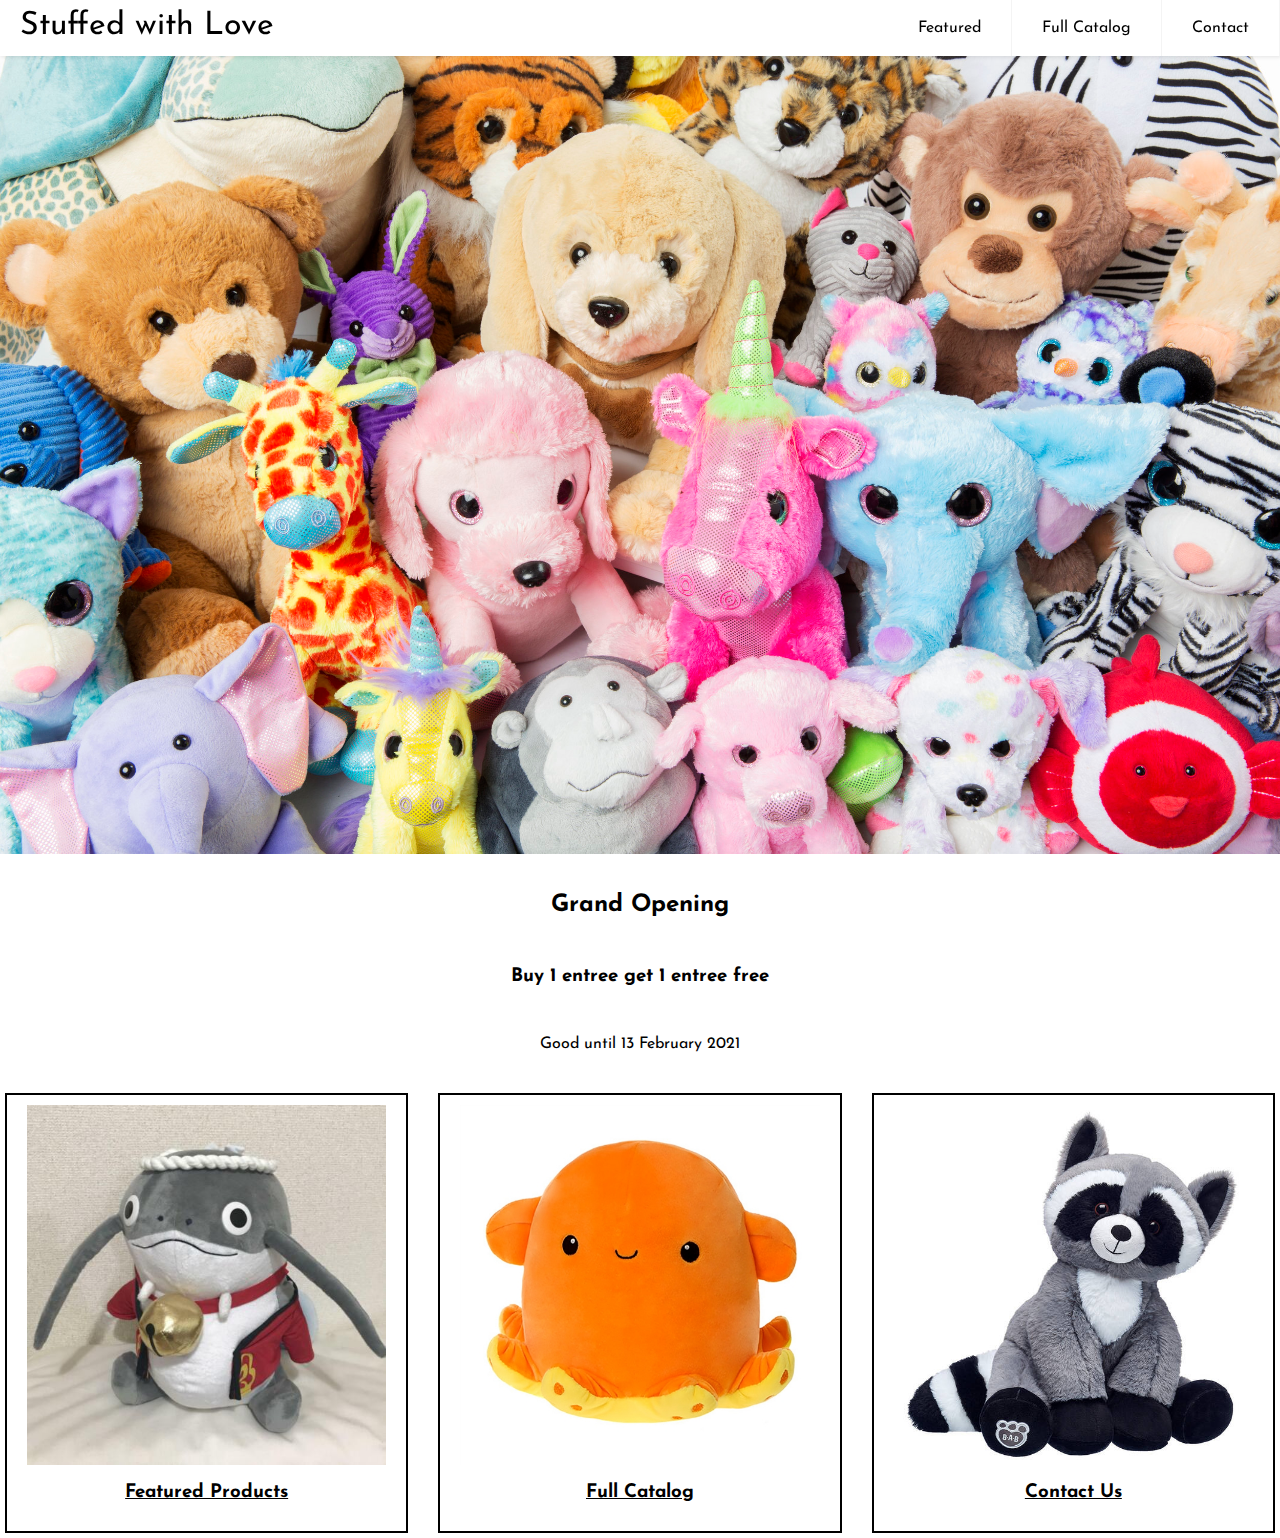
==== featured.html @ 7942d0bd "Add 4 HTML pages. Stylize and Complete index.html." ====
<!DOCTYPE html>
<html lang='en'>

    <head>
        <meta charset='UTF-8' />
        <meta name='viewport' content='width=device-width, initial-scale=1.0, maximum-scale=1.0' />
        <title>Creative Project</title>
        <link rel='stylesheet' href='styles.css' />
        <link rel="preconnect" href="https://fonts.gstatic.com">
        <link href="https://fonts.googleapis.com/css2?family=Josefin+Sans&display=swap" rel="stylesheet">
    </head>
    
    <body>
        <header class="header">
            <a href="" class="logo">Stuffed with Love</a>
            <input class="menu-btn" type="checkbox" id="menu-btn" />
            <label class="menu-icon" for="menu-btn"><span class="navicon"></span></label>
            <ul class="menu">
                <li><a href="featured.html">Featured</a></li>
                <li><a href="full.html">Full Catalog</a></li>
                <li><a href="contact.html">Contact</a></li>
            </ul>
        </header>
        
        <div class="photo">
            <img src="images/banner.jpeg">
        </div>
        
        <div class="special">
            <h2>Grand Opening</h2>
            <h3>Buy 1 entree get 1 entree free</h3>
            <p>Good until 13 February 2021</p>
        </div>
        
        <div class="dishes">
            <a class="main_link" href="featured.html">
                <div class="dish">
                    <img src="images/s2.jpeg">
                    <h3>Featured Products</h3>
                </div>
            </a>
            <a class="main_link" href="full.html">
                <div class="dish">
                    <img src="images/octo.jpeg">
                    <h3>Full Catalog</h3>
                </div>
            </a>
            <a class="main_link" href="contact.html">
                <div class="dish">
                    <img src="images/racoon.jpeg">
                    <h3>Contact Us</h3>
                </div>
            </a>
        </div>
        
        
    </body>

</html>
---- styles.css ----
body {
    margin: 0;
    padding: 0;
    box-sizing: border-box;
    font-family: 'Josefin Sans', sans-serif;
}

a {
  color: #000;
}

/* header */

.header {
  background-color: #fff;
  box-shadow: 1px 1px 4px 0 rgba(0,0,0,.1);
  position: fixed;
  width: 100%;
  z-index: 3;
}

.header ul {
  margin: 0;
  padding: 0;
  list-style: none;
  overflow: hidden;
  background-color: #fff;
}

.header li a {
  display: block;
  padding: 20px 20px;
  border-right: 1px solid #f4f4f4;
  text-decoration: none;
}

.header li a:hover,
.header .menu-btn:hover {
  background-color: #f4f4f4;
}

.header .logo {
  display: block;
  float: left;
  font-size: 2em;
  padding: 10px 20px;
  text-decoration: none;
}

/* menu */

.header .menu {
  clear: both;
  max-height: 0;
  transition: max-height .2s ease-out;
}

/* menu icon */

.header .menu-icon {
  cursor: pointer;
  display: inline-block;
  float: right;
  padding: 28px 20px;
  position: relative;
  user-select: none;
}

.header .menu-icon .navicon {
  background: #333;
  display: block;
  height: 2px;
  position: relative;
  transition: background .2s ease-out;
  width: 18px;
}

.header .menu-icon .navicon:before,
.header .menu-icon .navicon:after {
  background: #333;
  content: '';
  display: block;
  height: 100%;
  position: absolute;
  transition: all .2s ease-out;
  width: 100%;
}

.header .menu-icon .navicon:before {
  top: 5px;
}

.header .menu-icon .navicon:after {
  top: -5px;
}

/* menu btn */

.header .menu-btn {
  display: none;
}

.header .menu-btn:checked ~ .menu {
  max-height: 240px;
}

.header .menu-btn:checked ~ .menu-icon .navicon {
  background: transparent;
}

.header .menu-btn:checked ~ .menu-icon .navicon:before {
  transform: rotate(-45deg);
}

.header .menu-btn:checked ~ .menu-icon .navicon:after {
  transform: rotate(45deg);
}

.header .menu-btn:checked ~ .menu-icon:not(.steps) .navicon:before,
.header .menu-btn:checked ~ .menu-icon:not(.steps) .navicon:after {
  top: 0;
}

.dishes img {
  height: 80%;
  width: 100%;
}

.main_link {
  display: block;
}

.main_link:hover {
  background-color: lightgrey;
}

.dish {
  padding: 10px 20px;
  margin: 5px;
  border: solid 2px black;
}

.dish h3 {
  text-align: center;
}

img {
    width: 100%;
    display: block;
}

.overlay {
  position:absolute;
  top: 400px;
  left: 150px;
  color: white;
  font-size: 72px;
  font-family: cursive;
}

.shop {
  position:absolute;
  top: 600px;
  left: 270px;
  background-color: white;
  padding: 15px 32px;
  font-family: cursive;
  border-radius: 15px;
  font-size: 24px;
  
}


.special {
  text-align: center;
  background-color: white;
  color: #000;
  padding: 20px;
  margin: 0px;
}

.special h3 {
  margin: 50px 0px;
}

.contact {
    text-align: center;
}




/* 48em = 768px */

@media (min-width: 48em) {
    .header li {
      float: left;
    }
    .header li a {
      padding: 20px 30px;
    }
    .header .menu {
      clear: none;
      float: right;
      max-height: none;
    }
    .header .menu-icon {
      display: none;
    }
    .photo img {
  
      object-fit: cover;
    }
    .dishes {
      display: grid;
      grid-template-columns: repeat(3, 1fr);
      grid-gap: 20px;
        
    }
  
  .dishes img {
      height: 100%;
      width: 100%;
      object-fit: cover;
    }
    .contact {
      margin-bottom: 20px;
        
    }
  
  .contact img {
      max-width: 500px;
      margin: auto;
  }
}
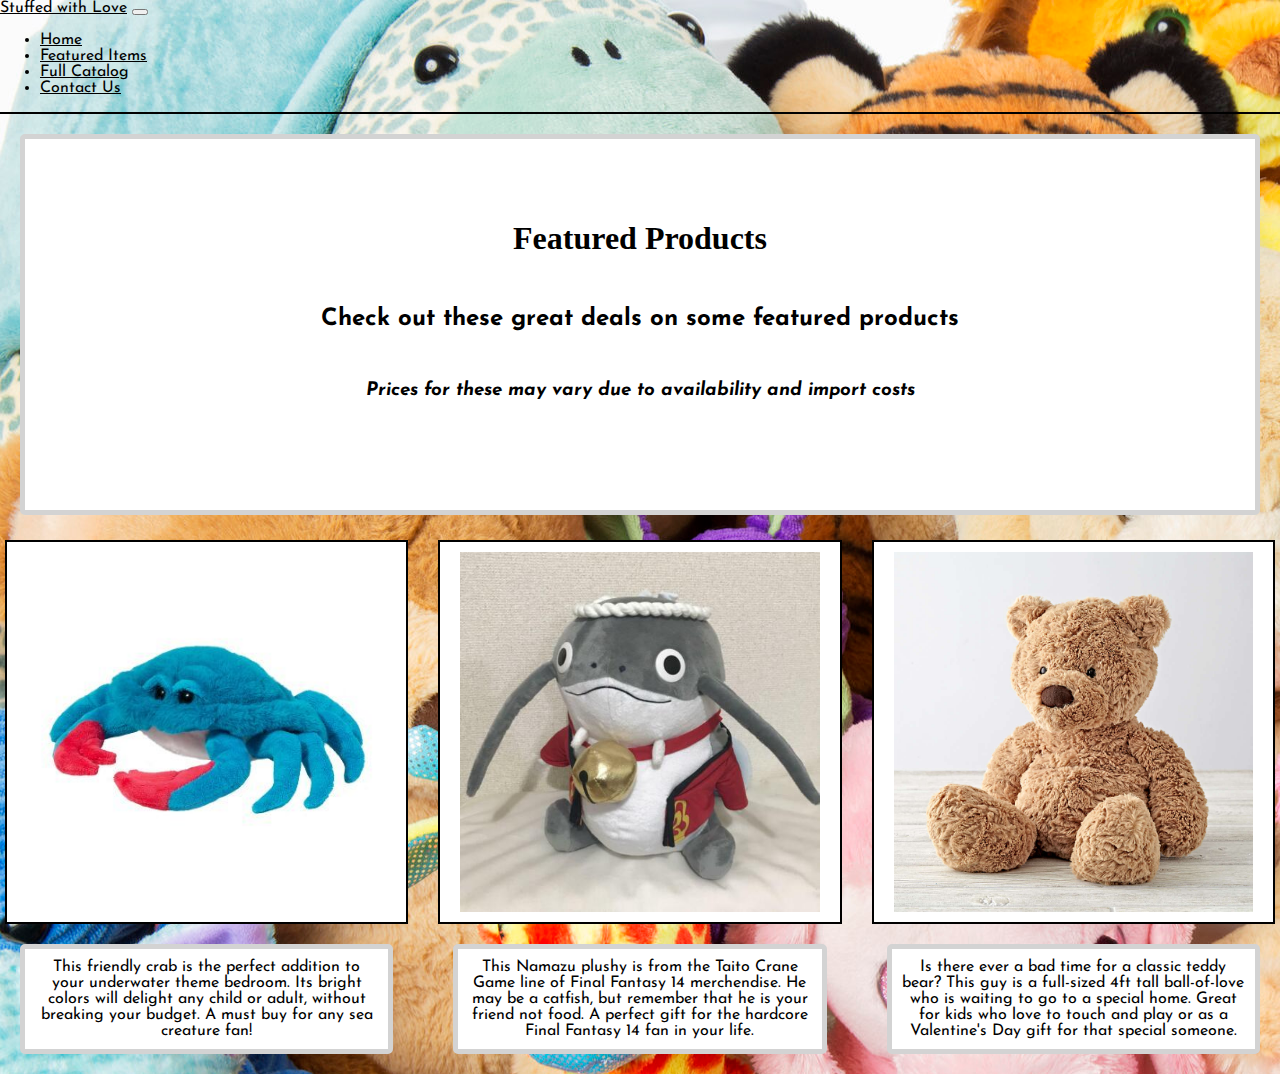
==== commit b5df94c0: "Finish Creative Project 1, add new images." ====
--- a/featured.html
+++ b/featured.html
@@ -4,56 +4,95 @@
     <head>
         <meta charset='UTF-8' />
         <meta name='viewport' content='width=device-width, initial-scale=1.0, maximum-scale=1.0' />
-        <title>Creative Project</title>
+        <title>Browse Featured Items</title>
+        <link href="https://cdn.jsdelivr.net/npm/bootstrap@5.0.0-beta1/dist/css/bootstrap.min.css" rel="stylesheet" integrity="sha384-giJF6kkoqNQ00vy+HMDP7azOuL0xtbfIcaT9wjKHr8RbDVddVHyTfAAsrekwKmP1" crossorigin="anonymous">
         <link rel='stylesheet' href='styles.css' />
         <link rel="preconnect" href="https://fonts.gstatic.com">
         <link href="https://fonts.googleapis.com/css2?family=Josefin+Sans&display=swap" rel="stylesheet">
     </head>
     
     <body>
-        <header class="header">
-            <a href="" class="logo">Stuffed with Love</a>
-            <input class="menu-btn" type="checkbox" id="menu-btn" />
-            <label class="menu-icon" for="menu-btn"><span class="navicon"></span></label>
-            <ul class="menu">
-                <li><a href="featured.html">Featured</a></li>
-                <li><a href="full.html">Full Catalog</a></li>
-                <li><a href="contact.html">Contact</a></li>
-            </ul>
+        <div class='wrap'>
+         <header class="header">
+            <nav class="navbar navbar-expand-lg navbar-light bg-light">
+                <div class="container-fluid">
+                  <a class="navbar-brand" href="#">Stuffed with Love</a>
+                  <button class="navbar-toggler" type="button" data-bs-toggle="collapse" data-bs-target="#navbarSupportedContent" aria-controls="navbarSupportedContent" aria-expanded="false" aria-label="Toggle navigation">
+                    <span class="navbar-toggler-icon"></span>
+                  </button>
+                  <div class="collapse navbar-collapse" id="navbarSupportedContent">
+                    <ul class="navbar-nav me-auto mb-2 mb-lg-0">
+                      <li class="nav-item">
+                        <a class="nav-link" href="index.html">Home</a>
+                      </li>
+                      <li class="nav-item">
+                        <a class="nav-link active" href="featured.html">Featured Items</a>
+                      </li>
+                      <li class="nav-item">
+                        <a class="nav-link" href="full.html">Full Catalog</a>
+                      </li>
+                      <li class="nav-item">
+                        <a class="nav-link" href="contact.html">Contact Us</a>
+                      </li>
+                  </div>
+                </div>
+              </nav>
         </header>
+    
         
-        <div class="photo">
-            <img src="images/banner.jpeg">
-        </div>
-        
-        <div class="special">
-            <h2>Grand Opening</h2>
-            <h3>Buy 1 entree get 1 entree free</h3>
-            <p>Good until 13 February 2021</p>
+        <div class="contact">
+            <h1>Featured Products</h1>
+            <h2>Check out these great deals on some featured products</h2>
+            <h3><em>Prices for these may vary due to availability and import costs</em></h3>
         </div>
         
         <div class="dishes">
-            <a class="main_link" href="featured.html">
+            
+            <div class='feature'>
+                <a class="main_link" href="featured.html">
+                    <div class="dish">
+                        <img src="images/crab.jpg">
+                    </div>
+                </a>
+                 <p class='flavor'>
+                    This friendly crab is the perfect addition to your underwater theme bedroom.
+                    Its bright colors will delight any child or adult, without breaking your budget. 
+                    A must buy for any sea creature fan!
+                </p>
+            </div>
+            
+            
+            <div class='feature'>
+            <a class="main_link" href="full.html">
                 <div class="dish">
                     <img src="images/s2.jpeg">
-                    <h3>Featured Products</h3>
                 </div>
             </a>
-            <a class="main_link" href="full.html">
+            <p class='flavor'>
+                This Namazu plushy is from the Taito Crane Game line of Final Fantasy 14 merchendise. 
+                He may be a catfish, but remember that he is your friend not food. A perfect gift for the 
+                hardcore Final Fantasy 14 fan in your life.
+            </p>
+            </div>
+            
+            <div class='feature'>
+            <a class="main_link" href="contact.html">
                 <div class="dish">
-                    <img src="images/octo.jpeg">
-                    <h3>Full Catalog</h3>
+                    <img src="images/bear.jpeg">
                 </div>
             </a>
-            <a class="main_link" href="contact.html">
-                <div class="dish">
-                    <img src="images/racoon.jpeg">
-                    <h3>Contact Us</h3>
-                </div>
-            </a>
+            <p class='flavor'>
+                Is there ever a bad time for a classic teddy bear? This guy is a full-sized 
+                4ft tall ball-of-love who is waiting to go to a special home. Great for kids 
+                who love to touch and play or as a Valentine's Day gift for that special someone.
+            </p>
+            </div>
+            
+            
+        </div>
         </div>
         
-        
+        <script src="https://cdn.jsdelivr.net/npm/bootstrap@5.0.0-beta1/dist/js/bootstrap.bundle.min.js" integrity="sha384-ygbV9kiqUc6oa4msXn9868pTtWMgiQaeYH7/t7LECLbyPA2x65Kgf80OJFdroafW" crossorigin="anonymous"></script>
     </body>
 
 </html>--- a/styles.css
+++ b/styles.css
@@ -5,121 +5,18 @@
     font-family: 'Josefin Sans', sans-serif;
 }
 
+.header {
+  border-bottom: solid 2px black;
+}
+
+
+
+/* Home page Styles */
+
 a {
   color: #000;
 }
 
-/* header */
-
-.header {
-  background-color: #fff;
-  box-shadow: 1px 1px 4px 0 rgba(0,0,0,.1);
-  position: fixed;
-  width: 100%;
-  z-index: 3;
-}
-
-.header ul {
-  margin: 0;
-  padding: 0;
-  list-style: none;
-  overflow: hidden;
-  background-color: #fff;
-}
-
-.header li a {
-  display: block;
-  padding: 20px 20px;
-  border-right: 1px solid #f4f4f4;
-  text-decoration: none;
-}
-
-.header li a:hover,
-.header .menu-btn:hover {
-  background-color: #f4f4f4;
-}
-
-.header .logo {
-  display: block;
-  float: left;
-  font-size: 2em;
-  padding: 10px 20px;
-  text-decoration: none;
-}
-
-/* menu */
-
-.header .menu {
-  clear: both;
-  max-height: 0;
-  transition: max-height .2s ease-out;
-}
-
-/* menu icon */
-
-.header .menu-icon {
-  cursor: pointer;
-  display: inline-block;
-  float: right;
-  padding: 28px 20px;
-  position: relative;
-  user-select: none;
-}
-
-.header .menu-icon .navicon {
-  background: #333;
-  display: block;
-  height: 2px;
-  position: relative;
-  transition: background .2s ease-out;
-  width: 18px;
-}
-
-.header .menu-icon .navicon:before,
-.header .menu-icon .navicon:after {
-  background: #333;
-  content: '';
-  display: block;
-  height: 100%;
-  position: absolute;
-  transition: all .2s ease-out;
-  width: 100%;
-}
-
-.header .menu-icon .navicon:before {
-  top: 5px;
-}
-
-.header .menu-icon .navicon:after {
-  top: -5px;
-}
-
-/* menu btn */
-
-.header .menu-btn {
-  display: none;
-}
-
-.header .menu-btn:checked ~ .menu {
-  max-height: 240px;
-}
-
-.header .menu-btn:checked ~ .menu-icon .navicon {
-  background: transparent;
-}
-
-.header .menu-btn:checked ~ .menu-icon .navicon:before {
-  transform: rotate(-45deg);
-}
-
-.header .menu-btn:checked ~ .menu-icon .navicon:after {
-  transform: rotate(45deg);
-}
-
-.header .menu-btn:checked ~ .menu-icon:not(.steps) .navicon:before,
-.header .menu-btn:checked ~ .menu-icon:not(.steps) .navicon:after {
-  top: 0;
-}
 
 .dishes img {
   height: 80%;
@@ -138,6 +35,7 @@
   padding: 10px 20px;
   margin: 5px;
   border: solid 2px black;
+  background-color: white;
 }
 
 .dish h3 {
@@ -170,47 +68,143 @@
   
 }
 
+.store {
+  font-family: Lucida Handwriting;
+  font-size: 72px;
+}
+
 
 .special {
   text-align: center;
   background-color: white;
   color: #000;
   padding: 20px;
-  margin: 0px;
-}
-
-.special h3 {
+  margin: 50px 20px;
+  opacity: .9;
+}
+
+.special {
+  margin: 50px 20px;
+  font-family: Lucida Handwriting;
+  
+}
+
+h1 {
+    font-family: Lucida Handwriting;
+}
+
+h2, h3 {
   margin: 50px 0px;
-}
+  
+}
+
+
+
+
+/* Featured products page styles */
+
+
+.flavor {
+  padding: 10px;
+  display:block;
+  text-align: center;
+  background-color: white;
+  color: #000;
+  margin: 20px;
+  border: solid 5px lightgrey;
+  border-radius: 5px;
+}
+
+
+
+
+/* Full shop page styles */
+
+.bg-image {
+  /* The image used */
+  background-image: url(images/banner.jpeg);
+
+  /* Add the blur effect */
+  filter: blur(8px);
+  -webkit-filter: blur(8px);
+
+  /* Full height */
+  height: 100%;
+
+  /* Center and scale the image nicely */
+  background-position: center;
+  background-repeat: no-repeat;
+  background-size: cover;
+}
+
+
+
+
+
+/*Contact page styles */
 
 .contact {
-    text-align: center;
-}
-
-
-
-
-/* 48em = 768px */
-
+  display:block;
+  text-align: center;
+  background-color: white;
+  color: #000;
+  padding: 60px;
+  margin: 20px;
+  border: solid 5px lightgrey;
+  border-radius: 5px;
+}
+
+/* Style inputs with type="text", select elements and textareas */
+input[type=text], select, textarea {
+  width: 100%; /* Full width */
+  padding: 12px; /* Some padding */ 
+  border: 1px solid #ccc; /* Gray border */
+  border-radius: 4px; /* Rounded borders */
+  box-sizing: border-box; /* Make sure that padding and width stays in place */
+  margin-top: 6px; /* Add a top margin */
+  margin-bottom: 16px; /* Bottom margin */
+  resize: vertical /* Allow the user to vertically resize the textarea (not horizontally) */
+}
+
+/* Style the submit button with a specific background color etc */
+input[type=submit] {
+  background-color: pink;
+  color: white;
+  padding: 12px 20px;
+  border: none;
+  border-radius: 4px;
+  cursor: pointer;
+}
+
+/* When moving the mouse over the submit button, add a darker green color */
+input[type=submit]:hover {
+  background-color: #45a049;
+}
+
+/* Add a background color and some padding around the form */
+.container {
+  border-radius: 5px;
+  background-color: #f2f2f2;
+  padding: 20px;
+  margin: auto;
+  border: solid 5px lightgrey;
+}
+
+.wrap {
+  background-image: url(images/banner.jpeg); 
+}
+
+
+
+
+/* 48em = 768px - Desktop Styles */
 @media (min-width: 48em) {
-    .header li {
-      float: left;
-    }
-    .header li a {
-      padding: 20px 30px;
-    }
-    .header .menu {
-      clear: none;
-      float: right;
-      max-height: none;
-    }
-    .header .menu-icon {
-      display: none;
-    }
+
     .photo img {
-  
       object-fit: cover;
     }
+    
+    
     .dishes {
       display: grid;
       grid-template-columns: repeat(3, 1fr);
@@ -223,14 +217,43 @@
       width: 100%;
       object-fit: cover;
     }
-    .contact {
-      margin-bottom: 20px;
-        
-    }
-  
-  .contact img {
-      max-width: 500px;
-      margin: auto;
-  }
-}
-
+    
+    /* Style inputs with type="text", select elements and textareas */
+  input[type=text], select, textarea {
+    width: 100%; /* Full width */
+    padding: 12px; /* Some padding */ 
+    border: 1px solid #ccc; /* Gray border */
+    border-radius: 4px; /* Rounded borders */
+    box-sizing: border-box; /* Make sure that padding and width stays in place */
+    margin-top: 6px; /* Add a top margin */
+    margin-bottom: 16px; /* Bottom margin */
+    resize: vertical /* Allow the user to vertically resize the textarea (not horizontally) */
+  }
+  
+  /* Style the submit button with a specific background color etc */
+  input[type=submit] {
+    background-color: pink;
+    color: white;
+    padding: 12px 20px;
+    border: none;
+    border-radius: 4px;
+    cursor: pointer;
+  }
+  
+  /* When moving the mouse over the submit button, add a darker green color */
+  input[type=submit]:hover {
+    background-color: #45a049;
+  }
+  
+  /* Add a background color and some padding around the form */
+  .container {
+    border-radius: 5px;
+    background-color: #f2f2f2;
+    padding: 20px;
+  }
+  
+  .feature {
+    width: 100%;
+  }
+}
+
